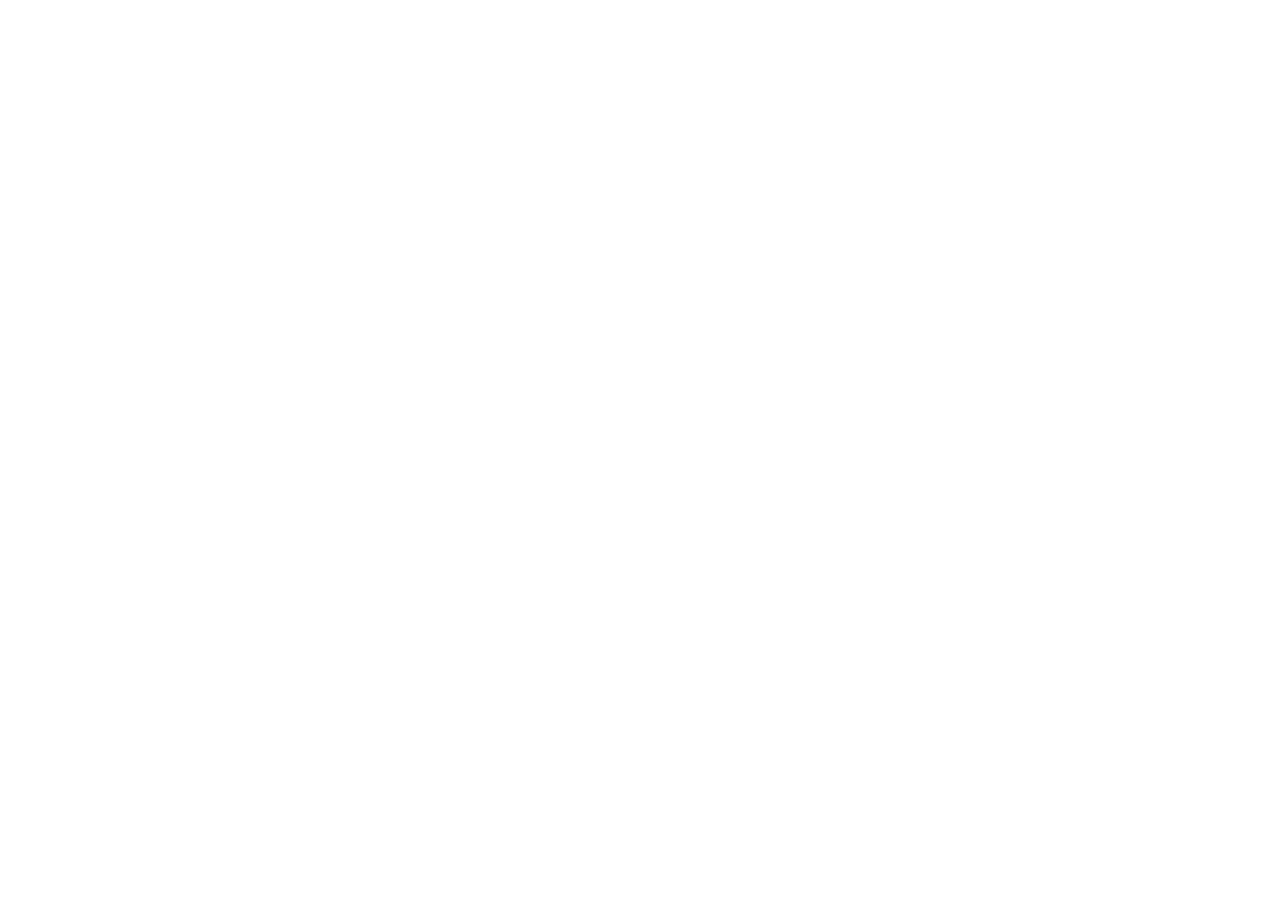
==== index.html @ 84277f6d "Se enlazaron los archivos HTML con Bootstrap" ====
<!DOCTYPE html>
<html lang="en">
<head>
    <meta charset="UTF-8">
    <meta name="viewport" content="width=device-width, initial-scale=1.0">
    <link rel="stylesheet" href="css/bootstrap.min.css">
    <title>E-commerce</title>
</head>
<body>
    <!-- Contenedor principal -->
    <div class="container">
        <!-- Fila -->
        <div class="row">
            <!-- Columna de tamaño 12 -->
            <div class="col-sm-12">
                
            </div>
        </div>
    </div>
    
    <script src="js/bootstrap.bundle.min.js"></script>
</body>
</html>
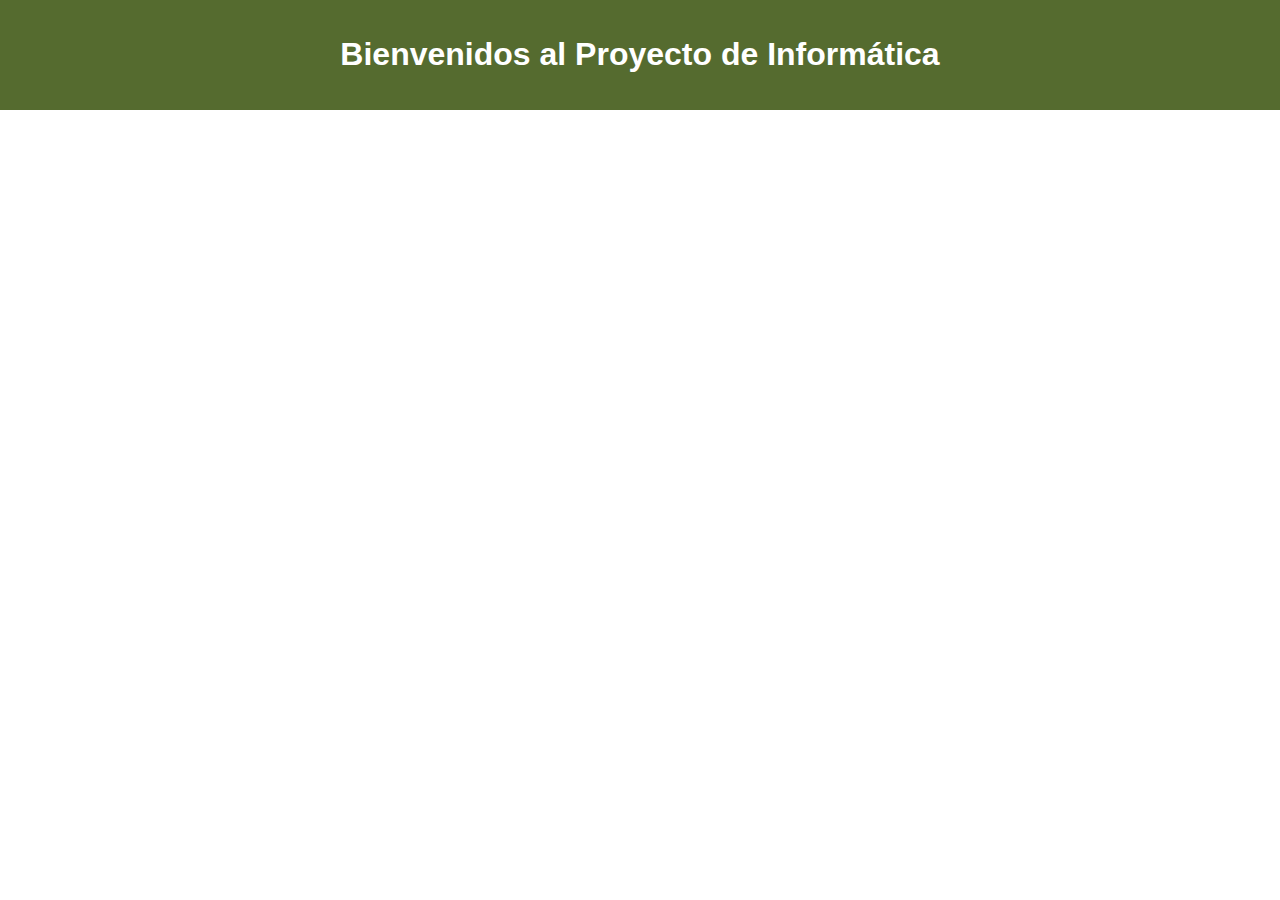
==== commit 7d53406c: "actualizacion de datos" ====
--- a/index.html
+++ b/index.html
@@ -1,23 +1,34 @@
 <!DOCTYPE html>
-<html lang="en">
+<html lang="es">
 <head>
     <meta charset="UTF-8">
     <meta name="viewport" content="width=device-width, initial-scale=1.0">
-    <link rel="stylesheet" href="css/bootstrap.min.css">
-    <title>E-commerce</title>
+    <title>Encabezado y Pie de Página</title>
+    <style>
+        body {
+            font-family: Arial, sans-serif;
+            margin: 0;
+            padding: 0;
+        }
+        header {
+            background-color:darkolivegreen;
+            color: white;
+            padding: 15px 20px;
+            text-align: center;
+        }
+        footer {
+            background-color: #333;
+            color: white;
+            text-align: center;
+            padding: 10px 20px;
+            position: fixed;
+            bottom: 0;
+            width: 100%;
+        }
+    </style>
 </head>
 <body>
-    <!-- Contenedor principal -->
-    <div class="container">
-        <!-- Fila -->
-        <div class="row">
-            <!-- Columna de tamaño 12 -->
-            <div class="col-sm-12">
-                
-            </div>
-        </div>
-    </div>
-    
-    <script src="js/bootstrap.bundle.min.js"></script>
-</body>
-</html>+
+<header>
+    <h1>Bienvenidos al Proyecto de Informática</h1>
+    <p><p>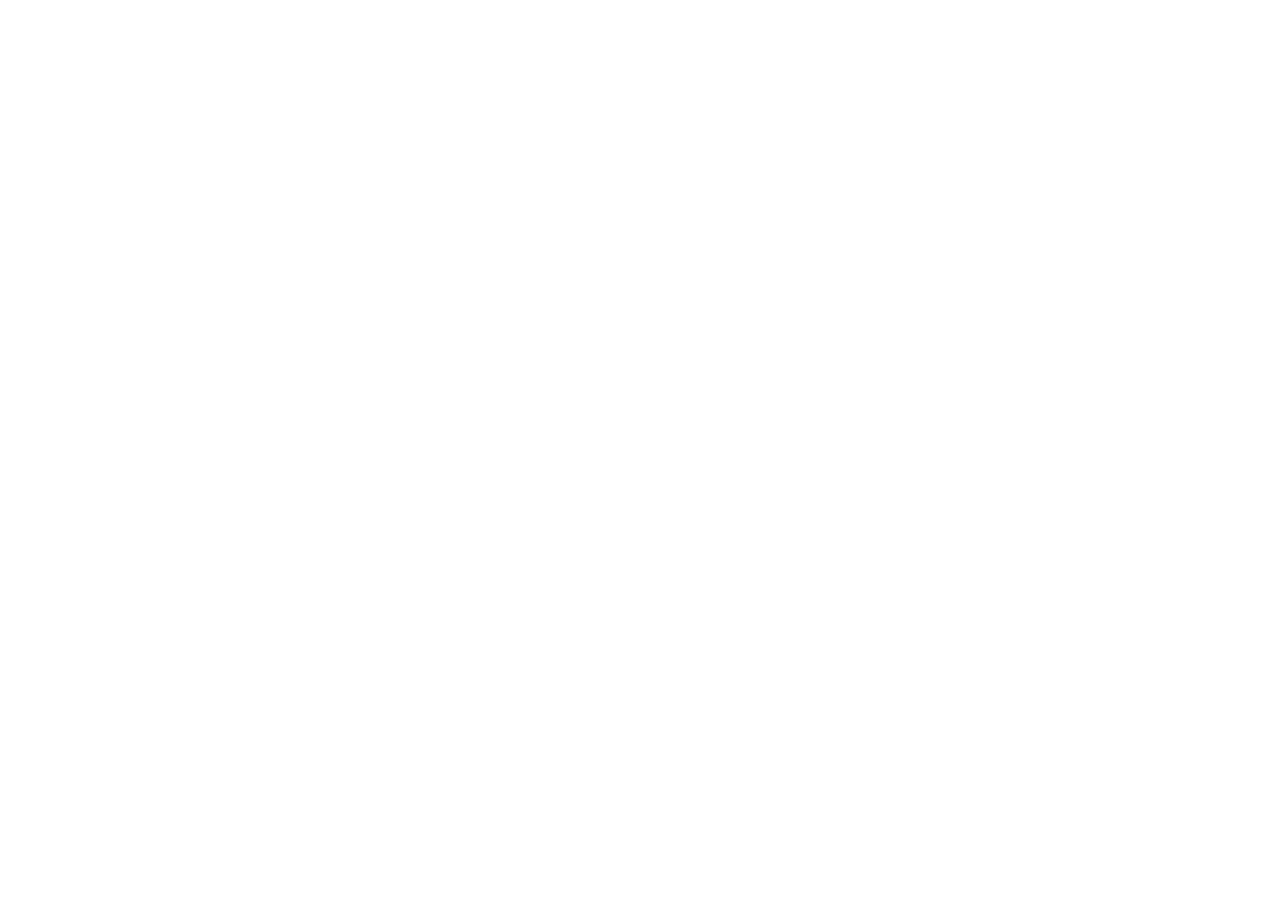
==== commit 1887c96f: "Merge branch 'master' of https://github.com/Kcha0710/ecommerce" ====
--- a/index.html
+++ b/index.html
@@ -3,32 +3,20 @@
 <head>
     <meta charset="UTF-8">
     <meta name="viewport" content="width=device-width, initial-scale=1.0">
-    <title>Encabezado y Pie de Página</title>
-    <style>
-        body {
-            font-family: Arial, sans-serif;
-            margin: 0;
-            padding: 0;
-        }
-        header {
-            background-color:darkolivegreen;
-            color: white;
-            padding: 15px 20px;
-            text-align: center;
-        }
-        footer {
-            background-color: #333;
-            color: white;
-            text-align: center;
-            padding: 10px 20px;
-            position: fixed;
-            bottom: 0;
-            width: 100%;
-        }
-    </style>
+    <link rel="stylesheet" href="css/bootstrap.min.css">
+    <title>E-commerce</title>
 </head>
 <body>
-
-<header>
-    <h1>Bienvenidos al Proyecto de Informática</h1>
-    <p><p>+    <!-- Contenedor principal -->
+    <div class="container">
+        <!-- Fila -->
+        <div class="row">
+            <!-- Columna de tamaño 12 -->
+            <div class="col-sm-12">
+                
+            </div>
+        </div>
+    </div>
+    <script src="js/bootstrap.bundle.min.js"></script>
+</body>
+</html>
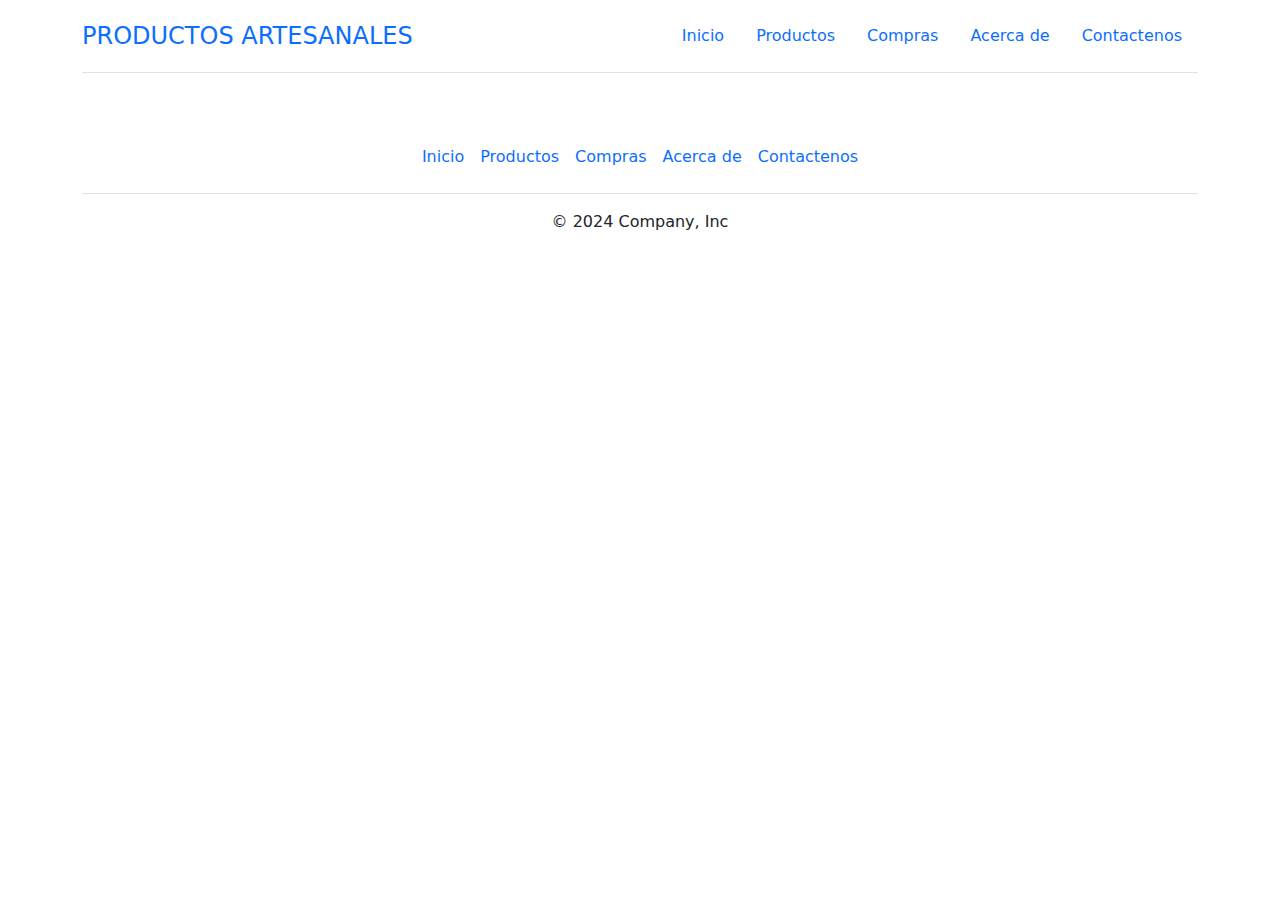
==== commit 8fe7350e: "Creacion del encabezado y pie de pagina en todos los documentos HTML" ====
--- a/index.html
+++ b/index.html
@@ -1,22 +1,53 @@
 <!DOCTYPE html>
-<html lang="es">
+<html lang="en">
 <head>
     <meta charset="UTF-8">
     <meta name="viewport" content="width=device-width, initial-scale=1.0">
     <link rel="stylesheet" href="css/bootstrap.min.css">
+    <link href="headers.css" rel="stylesheet">
     <title>E-commerce</title>
 </head>
 <body>
     <!-- Contenedor principal -->
     <div class="container">
-        <!-- Fila -->
+
+   <!-- Encabezado de la pagina -->
         <div class="row">
-            <!-- Columna de tamaño 12 -->
             <div class="col-sm-12">
-                
+                <header class="d-flex flex-wrap justify-content-center py-3 mb-4 border-bottom">
+                    <a href="/" class="d-flex align-items-center mb-3 mb-md-0 me-md-auto link-body-emphasis text-decoration-none">
+                      <span class="fs-4">PRODUCTOS ARTESANALES</span>
+                    </a>
+                    <ul class="nav nav-pills">
+                      <li class="nav-item"><a href="index.html" class="nav-link" aria-current="page">Inicio</a></li>
+                      <li class="nav-item"><a href="productos.html" class="nav-link">Productos</a></li>
+                      <li class="nav-item"><a href="compra.html" class="nav-link">Compras</a></li>
+                      <li class="nav-item"><a href="acercade.html" class="nav-link">Acerca de</a></li>
+                      <li class="nav-item"><a href="contacto.html" class="nav-link">Contactenos</a></li>
+                    </ul>
+                  </header>
             </div>
         </div>
+    <!-- Fin del encabezado -->
+
+    <!-- Pie de pagina -->
+        <div class="row">
+            <div class="col-sm-12">
+                <footer class="py-3 my-4">
+                    <ul class="nav justify-content-center border-bottom pb-3 mb-3">
+                      <li class="nav-item"><a href="index.html" class="nav-link px-2 text-body-secondary">Inicio</a></li>
+                      <li class="nav-item"><a href="productos.html" class="nav-link px-2 text-body-secondary">Productos</a></li>
+                      <li class="nav-item"><a href="compra.html" class="nav-link px-2 text-body-secondary">Compras</a></li>
+                      <li class="nav-item"><a href="acercade.html" class="nav-link px-2 text-body-secondary">Acerca de</a></li>
+                      <li class="nav-item"><a href="contacto.html" class="nav-link px-2 text-body-secondary">Contactenos</a></li>
+                    </ul>
+                    <p class="text-center text-body-secondary">&copy; 2024 Company, Inc</p>
+                  </footer>
+            </div>
+        </div>
+    <!-- Fin del pie de pagina -->
     </div>
+    
     <script src="js/bootstrap.bundle.min.js"></script>
 </body>
-</html>
+</html>--- a/headers.css
+++ b/headers.css
@@ -0,0 +1,97 @@
+.form-control-dark {
+    border-color: var(--bs-gray);
+  }
+  .form-control-dark:focus {
+    border-color: #fff;
+    box-shadow: 0 0 0 .25rem rgba(255, 255, 255, .25);
+  }
+  
+  .text-small {
+    font-size: 85%;
+  }
+  
+  .dropdown-toggle:not(:focus) {
+    outline: 0;
+  }
+  
+
+
+
+
+
+  .bd-placeholder-img {
+    font-size: 1.125rem;
+    text-anchor: middle;
+    -webkit-user-select: none;
+    -moz-user-select: none;
+    user-select: none;
+  }
+
+  @media (min-width: 768px) {
+    .bd-placeholder-img-lg {
+      font-size: 3.5rem;
+    }
+  }
+
+  .b-example-divider {
+    width: 100%;
+    height: 3rem;
+    background-color: rgba(0, 0, 0, .1);
+    border: solid rgba(0, 0, 0, .15);
+    border-width: 1px 0;
+    box-shadow: inset 0 .5em 1.5em rgba(0, 0, 0, .1), inset 0 .125em .5em rgba(0, 0, 0, .15);
+  }
+
+  .b-example-vr {
+    flex-shrink: 0;
+    width: 1.5rem;
+    height: 100vh;
+  }
+
+  .bi {
+    vertical-align: -.125em;
+    fill: currentColor;
+  }
+
+  .nav-scroller {
+    position: relative;
+    z-index: 2;
+    height: 2.75rem;
+    overflow-y: hidden;
+  }
+
+  .nav-scroller .nav {
+    display: flex;
+    flex-wrap: nowrap;
+    padding-bottom: 1rem;
+    margin-top: -1px;
+    overflow-x: auto;
+    text-align: center;
+    white-space: nowrap;
+    -webkit-overflow-scrolling: touch;
+  }
+
+  .btn-bd-primary {
+    --bd-violet-bg: #712cf9;
+    --bd-violet-rgb: 112.520718, 44.062154, 249.437846;
+
+    --bs-btn-font-weight: 600;
+    --bs-btn-color: var(--bs-white);
+    --bs-btn-bg: var(--bd-violet-bg);
+    --bs-btn-border-color: var(--bd-violet-bg);
+    --bs-btn-hover-color: var(--bs-white);
+    --bs-btn-hover-bg: #6528e0;
+    --bs-btn-hover-border-color: #6528e0;
+    --bs-btn-focus-shadow-rgb: var(--bd-violet-rgb);
+    --bs-btn-active-color: var(--bs-btn-hover-color);
+    --bs-btn-active-bg: #5a23c8;
+    --bs-btn-active-border-color: #5a23c8;
+  }
+
+  .bd-mode-toggle {
+    z-index: 1500;
+  }
+
+  .bd-mode-toggle .dropdown-menu .active .bi {
+    display: block !important;
+  }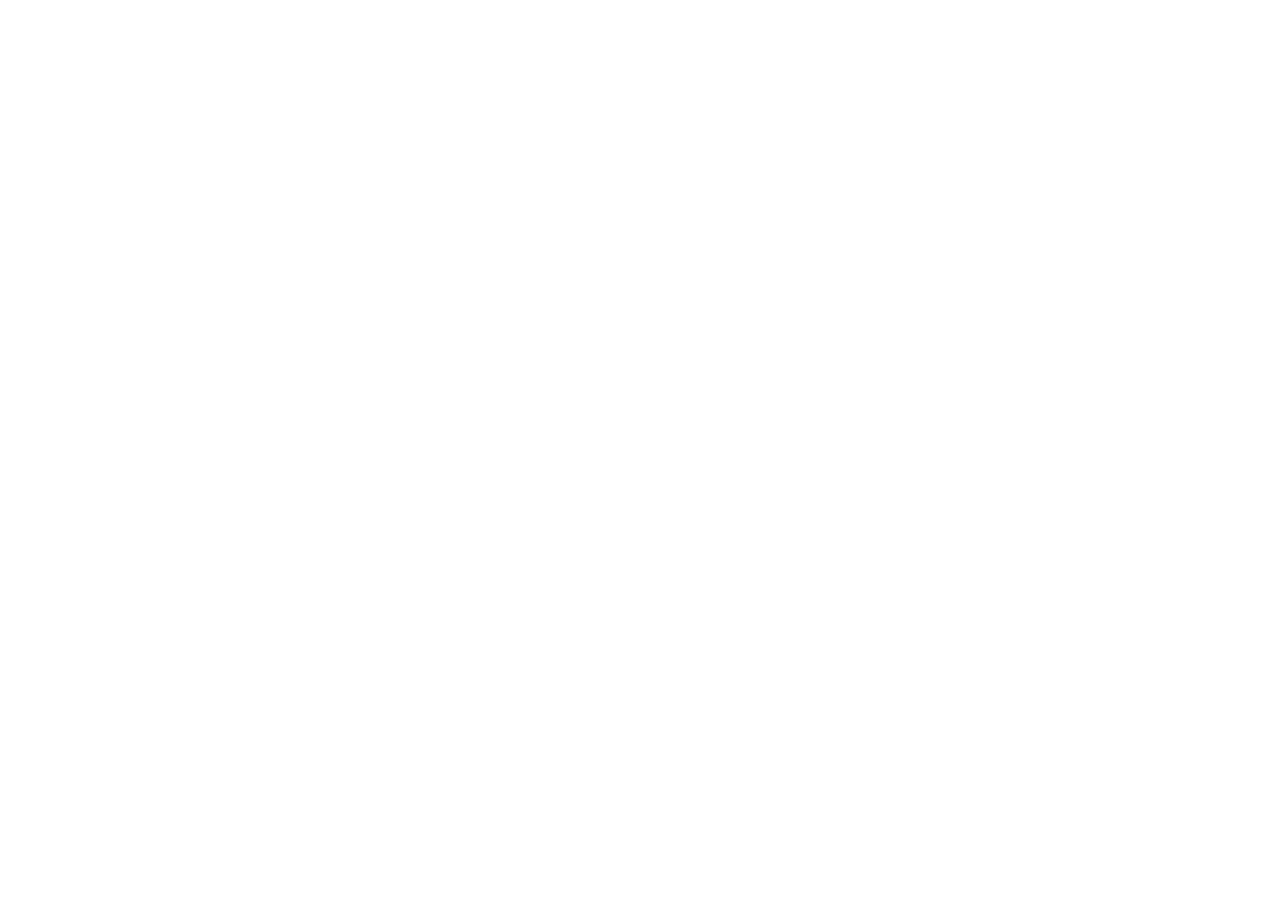
==== commit ccb3b219: "andres miranda" ====
--- a/index.html
+++ b/index.html
@@ -1,53 +1,23 @@
 <!DOCTYPE html>
-<html lang="en">
+<html lang="es">
 <head>
     <meta charset="UTF-8">
     <meta name="viewport" content="width=device-width, initial-scale=1.0">
     <link rel="stylesheet" href="css/bootstrap.min.css">
-    <link href="headers.css" rel="stylesheet">
     <title>E-commerce</title>
 </head>
 <body>
     <!-- Contenedor principal -->
     <div class="container">
+        <!-- Fila -->
+        <div class="row">
+            <!-- Columna de tamaño 12 -->
+            <div class="col-sm-12">
 
-   <!-- Encabezado de la pagina -->
-        <div class="row">
-            <div class="col-sm-12">
-                <header class="d-flex flex-wrap justify-content-center py-3 mb-4 border-bottom">
-                    <a href="/" class="d-flex align-items-center mb-3 mb-md-0 me-md-auto link-body-emphasis text-decoration-none">
-                      <span class="fs-4">PRODUCTOS ARTESANALES</span>
-                    </a>
-                    <ul class="nav nav-pills">
-                      <li class="nav-item"><a href="index.html" class="nav-link" aria-current="page">Inicio</a></li>
-                      <li class="nav-item"><a href="productos.html" class="nav-link">Productos</a></li>
-                      <li class="nav-item"><a href="compra.html" class="nav-link">Compras</a></li>
-                      <li class="nav-item"><a href="acercade.html" class="nav-link">Acerca de</a></li>
-                      <li class="nav-item"><a href="contacto.html" class="nav-link">Contactenos</a></li>
-                    </ul>
-                  </header>
+
             </div>
         </div>
-    <!-- Fin del encabezado -->
-
-    <!-- Pie de pagina -->
-        <div class="row">
-            <div class="col-sm-12">
-                <footer class="py-3 my-4">
-                    <ul class="nav justify-content-center border-bottom pb-3 mb-3">
-                      <li class="nav-item"><a href="index.html" class="nav-link px-2 text-body-secondary">Inicio</a></li>
-                      <li class="nav-item"><a href="productos.html" class="nav-link px-2 text-body-secondary">Productos</a></li>
-                      <li class="nav-item"><a href="compra.html" class="nav-link px-2 text-body-secondary">Compras</a></li>
-                      <li class="nav-item"><a href="acercade.html" class="nav-link px-2 text-body-secondary">Acerca de</a></li>
-                      <li class="nav-item"><a href="contacto.html" class="nav-link px-2 text-body-secondary">Contactenos</a></li>
-                    </ul>
-                    <p class="text-center text-body-secondary">&copy; 2024 Company, Inc</p>
-                  </footer>
-            </div>
-        </div>
-    <!-- Fin del pie de pagina -->
     </div>
-    
     <script src="js/bootstrap.bundle.min.js"></script>
 </body>
-</html>+</html>
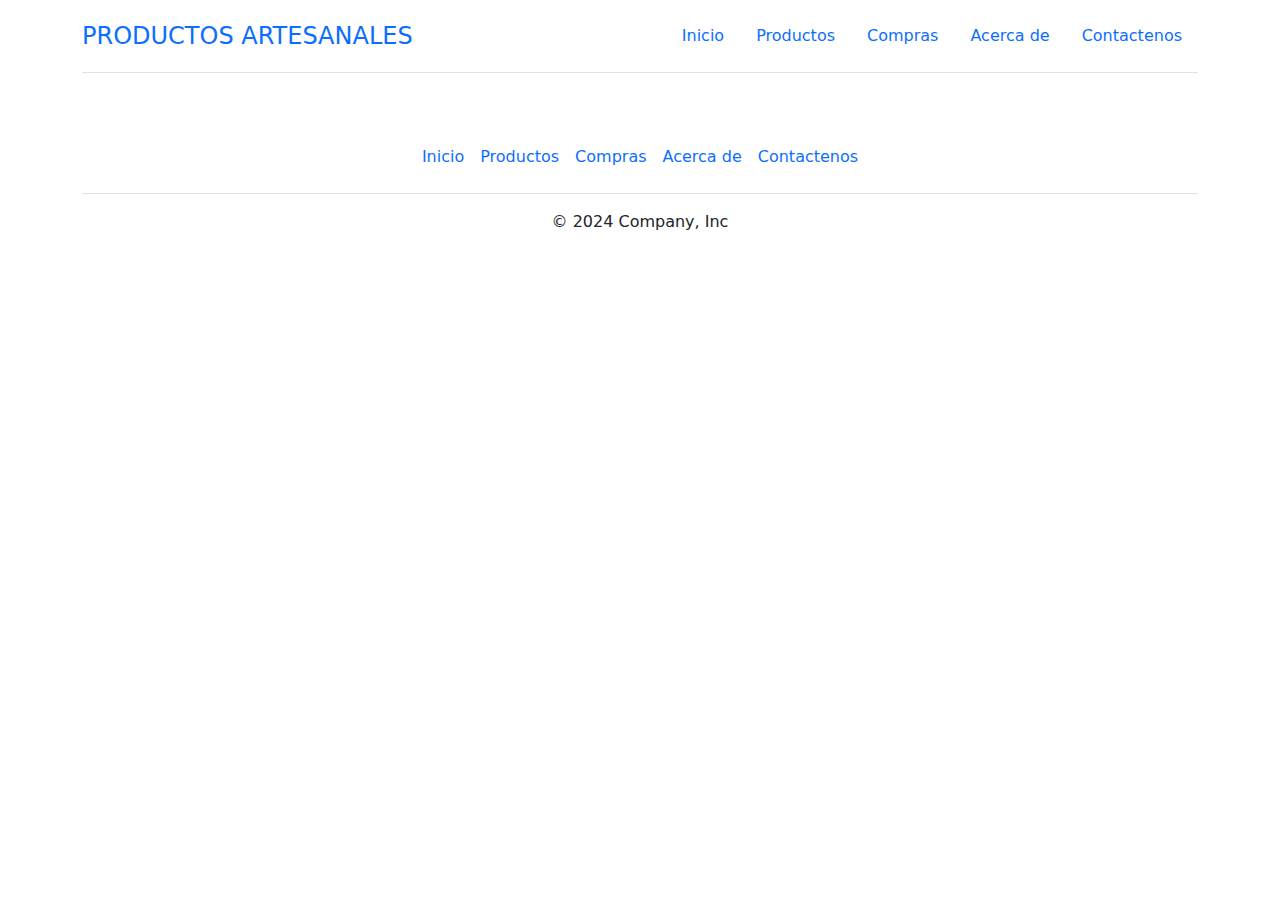
==== commit 82a0c6da: "Merge branch 'master' of https://github.com/Kcha0710/ecommerce" ====
--- a/index.html
+++ b/index.html
@@ -4,19 +4,48 @@
     <meta charset="UTF-8">
     <meta name="viewport" content="width=device-width, initial-scale=1.0">
     <link rel="stylesheet" href="css/bootstrap.min.css">
+    <link href="headers.css" rel="stylesheet">
     <title>E-commerce</title>
 </head>
 <body>
     <!-- Contenedor principal -->
     <div class="container">
-        <!-- Fila -->
+
+   <!-- Encabezado de la pagina -->
         <div class="row">
-            <!-- Columna de tamaño 12 -->
             <div class="col-sm-12">
-
-
+                <header class="d-flex flex-wrap justify-content-center py-3 mb-4 border-bottom">
+                    <a href="index.html" class="d-flex align-items-center mb-3 mb-md-0 me-md-auto link-body-emphasis text-decoration-none">
+                      <span class="fs-4">PRODUCTOS ARTESANALES</span>
+                    </a>
+                    <ul class="nav nav-pills">
+                      <li class="nav-item"><a href="index.html" class="nav-link" aria-current="page">Inicio</a></li>
+                      <li class="nav-item"><a href="productos.html" class="nav-link">Productos</a></li>
+                      <li class="nav-item"><a href="compra.html" class="nav-link">Compras</a></li>
+                      <li class="nav-item"><a href="acercade.html" class="nav-link">Acerca de</a></li>
+                      <li class="nav-item"><a href="contacto.html" class="nav-link">Contactenos</a></li>
+                    </ul>
+                  </header>
             </div>
         </div>
+    <!-- Fin del encabezado -->
+
+    <!-- Pie de pagina -->
+        <div class="row">
+            <div class="col-sm-12">
+                <footer class="py-3 my-4">
+                    <ul class="nav justify-content-center border-bottom pb-3 mb-3">
+                      <li class="nav-item"><a href="index.html" class="nav-link px-2 text-body-secondary">Inicio</a></li>
+                      <li class="nav-item"><a href="productos.html" class="nav-link px-2 text-body-secondary">Productos</a></li>
+                      <li class="nav-item"><a href="compra.html" class="nav-link px-2 text-body-secondary">Compras</a></li>
+                      <li class="nav-item"><a href="acercade.html" class="nav-link px-2 text-body-secondary">Acerca de</a></li>
+                      <li class="nav-item"><a href="contacto.html" class="nav-link px-2 text-body-secondary">Contactenos</a></li>
+                    </ul>
+                    <p class="text-center text-body-secondary">&copy; 2024 Company, Inc</p>
+                  </footer>
+            </div>
+        </div>
+    <!-- Fin del pie de pagina -->
     </div>
     <script src="js/bootstrap.bundle.min.js"></script>
 </body>
--- a/headers.css
+++ b/headers.css
@@ -0,0 +1,97 @@
+.form-control-dark {
+    border-color: var(--bs-gray);
+  }
+  .form-control-dark:focus {
+    border-color: #fff;
+    box-shadow: 0 0 0 .25rem rgba(255, 255, 255, .25);
+  }
+  
+  .text-small {
+    font-size: 85%;
+  }
+  
+  .dropdown-toggle:not(:focus) {
+    outline: 0;
+  }
+  
+
+
+
+
+
+  .bd-placeholder-img {
+    font-size: 1.125rem;
+    text-anchor: middle;
+    -webkit-user-select: none;
+    -moz-user-select: none;
+    user-select: none;
+  }
+
+  @media (min-width: 768px) {
+    .bd-placeholder-img-lg {
+      font-size: 3.5rem;
+    }
+  }
+
+  .b-example-divider {
+    width: 100%;
+    height: 3rem;
+    background-color: rgba(0, 0, 0, .1);
+    border: solid rgba(0, 0, 0, .15);
+    border-width: 1px 0;
+    box-shadow: inset 0 .5em 1.5em rgba(0, 0, 0, .1), inset 0 .125em .5em rgba(0, 0, 0, .15);
+  }
+
+  .b-example-vr {
+    flex-shrink: 0;
+    width: 1.5rem;
+    height: 100vh;
+  }
+
+  .bi {
+    vertical-align: -.125em;
+    fill: currentColor;
+  }
+
+  .nav-scroller {
+    position: relative;
+    z-index: 2;
+    height: 2.75rem;
+    overflow-y: hidden;
+  }
+
+  .nav-scroller .nav {
+    display: flex;
+    flex-wrap: nowrap;
+    padding-bottom: 1rem;
+    margin-top: -1px;
+    overflow-x: auto;
+    text-align: center;
+    white-space: nowrap;
+    -webkit-overflow-scrolling: touch;
+  }
+
+  .btn-bd-primary {
+    --bd-violet-bg: #712cf9;
+    --bd-violet-rgb: 112.520718, 44.062154, 249.437846;
+
+    --bs-btn-font-weight: 600;
+    --bs-btn-color: var(--bs-white);
+    --bs-btn-bg: var(--bd-violet-bg);
+    --bs-btn-border-color: var(--bd-violet-bg);
+    --bs-btn-hover-color: var(--bs-white);
+    --bs-btn-hover-bg: #6528e0;
+    --bs-btn-hover-border-color: #6528e0;
+    --bs-btn-focus-shadow-rgb: var(--bd-violet-rgb);
+    --bs-btn-active-color: var(--bs-btn-hover-color);
+    --bs-btn-active-bg: #5a23c8;
+    --bs-btn-active-border-color: #5a23c8;
+  }
+
+  .bd-mode-toggle {
+    z-index: 1500;
+  }
+
+  .bd-mode-toggle .dropdown-menu .active .bi {
+    display: block !important;
+  }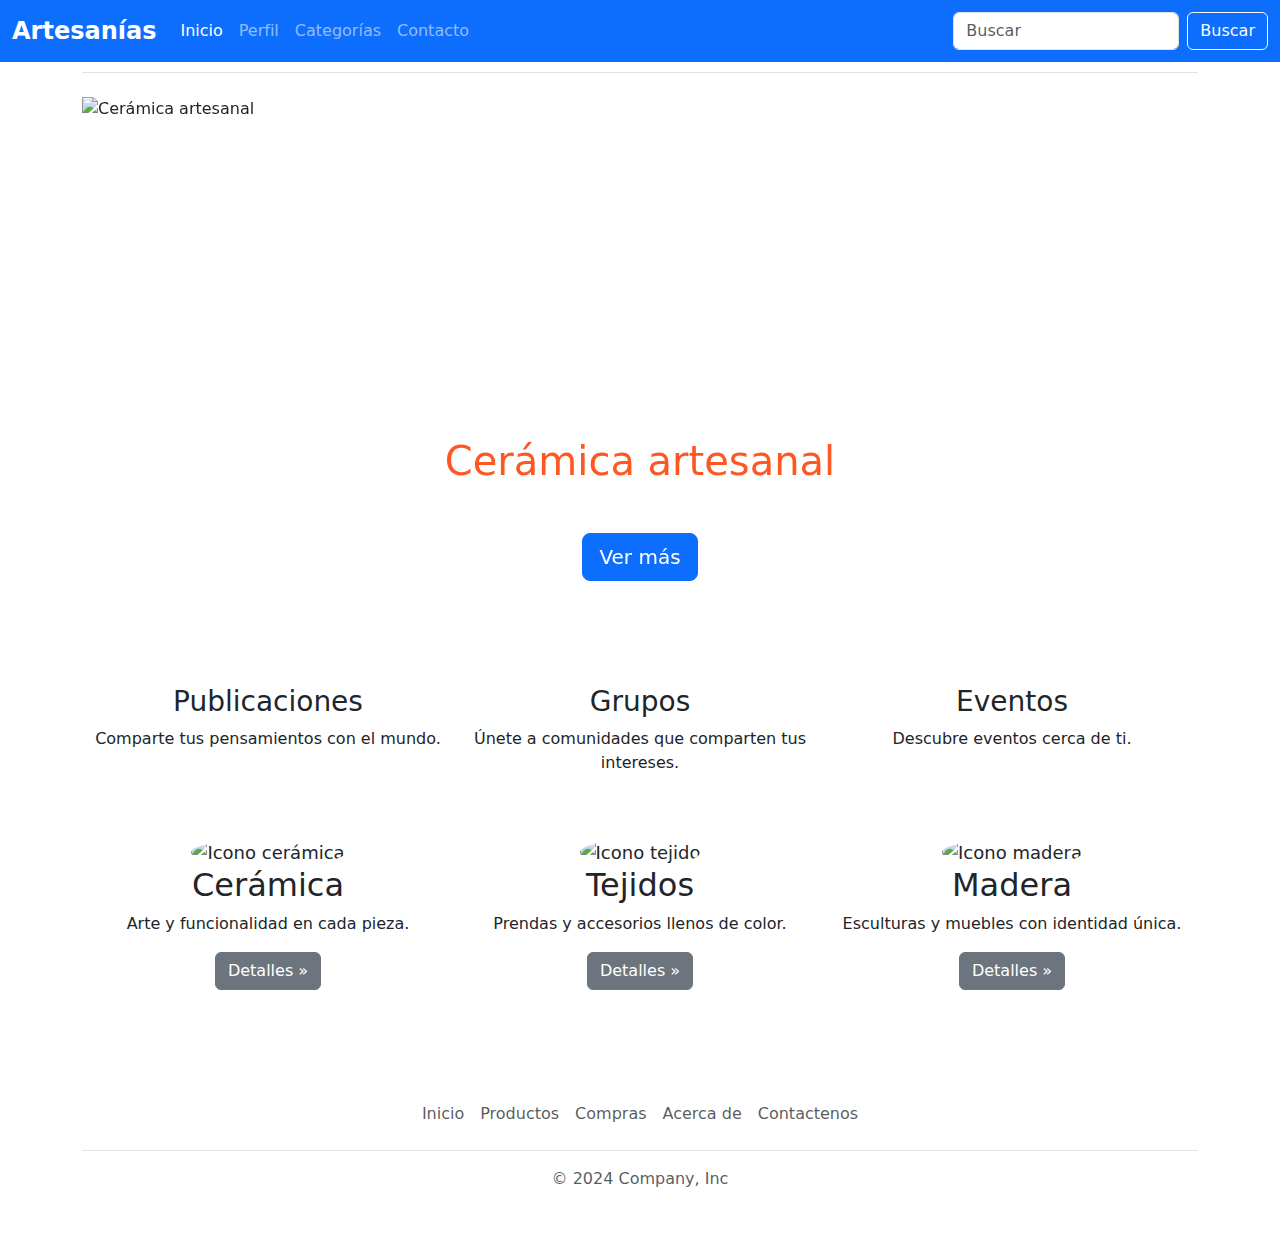
==== commit 02eb280d: "actualizaciones,creacion de carrucel,creacion de icono de busqueda,creacion iconos de productos en e" ====
--- a/index.html
+++ b/index.html
@@ -29,7 +29,166 @@
             </div>
         </div>
     <!-- Fin del encabezado -->
-
+    <link href="https://cdn.jsdelivr.net/npm/bootstrap@5.3.0/dist/css/bootstrap.min.css" rel="stylesheet">
+
+    <style>
+        .navbar-brand {
+            font-weight: bold;
+            font-size: 1.5rem;
+            color:black;
+        }
+
+        .carousel-inner img {
+            height: 60vh;
+            object-fit: cover;
+        }
+
+        .carousel-caption h1 {
+            color: #ff5722;
+        }
+
+        .featurette-divider {
+            margin: 4rem 0;
+        }
+
+        .footer {
+            background-color: #f8f9fa00;
+            padding: 20px;
+            text-align: center;
+        }
+
+        .bd-placeholder-img {
+            font-size: 1.125rem;
+            text-anchor: middle;
+            -webkit-user-select: none;
+            -moz-user-select: none;
+            user-select: none;
+        }
+
+        @media (min-width: 768px) {
+            .bd-placeholder-img-lg {
+                font-size: 0rem;
+            }
+        }
+    </style>
+</head>
+<body>
+    <!-- Header -->
+    <nav class="navbar navbar-expand-md navbar-dark bg-primary fixed-top">
+        <div class="container-fluid">
+            <a class="navbar-brand" href="#"> Artesanías</a>
+            <button class="navbar-toggler" type="button" data-bs-toggle="collapse" data-bs-target="#navbarCollapse" aria-controls="navbarCollapse" aria-expanded="false" aria-label="Toggle navigation">
+                <span class="navbar-toggler-icon"></span>
+            </button>
+            <div class="collapse navbar-collapse" id="navbarCollapse">
+                <ul class="navbar-nav me-auto mb-2 mb-md-0">
+                    <li class="nav-item"><a class="nav-link active" href="#">Inicio</a></li>
+                    <li class="nav-item"><a class="nav-link" href="#">Perfil</a></li>
+                    <li class="nav-item"><a class="nav-link" href="#">Categorías</a></li>
+                    <li class="nav-item"><a class="nav-link" href="#">Contacto</a></li>
+                </ul>
+                <form class="d-flex" role="search">
+                    <input class="form-control me-2" type="search" placeholder="Buscar" aria-label="Buscar">
+                    <button class="btn btn-outline-light" type="submit">Buscar</button>
+                </form>
+            </div>
+        </div>
+    </nav>
+
+    <!-- Carousel -->
+    <div id="carouselExample" class="carousel slide" data-bs-ride="carousel">
+        <div class="carousel-indicators">
+            <button type="button" data-bs-target="#carouselExample" data-bs-slide-to="0" class="active" aria-current="true"></button>
+            <button type="button" data-bs-target="#carouselExample" data-bs-slide-to="1"></button>
+            <button type="button" data-bs-target="#carouselExample" data-bs-slide-to="2"></button>
+        </div>
+        <div class="carousel-inner">
+            <!-- Slide 1 -->
+            <div class="carousel-item active">
+                <img src="https://via.placeholder.com/1200x400" class="d-block w-100" alt="Cerámica artesanal">
+                <div class="carousel-caption d-none d-md-block">
+                    <h1>Cerámica artesanal</h1>
+                    <p>Descubre las maravillas de la cerámica hecha a mano.</p>
+                    <p><a class="btn btn-lg btn-primary" href="#">Ver más</a></p>
+                </div>
+            </div>
+            <!-- Slide 2 -->
+            <div class="carousel-item">
+                <img src="https://via.placeholder.com/1200x400" class="d-block w-100" alt="Tejidos únicos">
+                <div class="carousel-caption">
+                    <h1>Tejidos únicos</h1>
+                    <p>Color y tradición en cada pieza tejida.</p>
+                    <p><a class="btn btn-lg btn-primary" href="#">Explorar</a></p>
+                </div>
+            </div>
+            <!-- Slide 3 -->
+            <div class="carousel-item">
+                <img src="https://via.placeholder.com/1200x400" class="d-block w-100" alt="Esculturas en madera">
+                <div class="carousel-caption text-end">
+                    <h1>Esculturas en madera</h1>
+                    <p>Arte que conecta con la naturaleza.</p>
+                    <p><a class="btn btn-lg btn-primary" href="#">Más detalles</a></p>
+                </div>
+            </div>
+        </div>
+        <button class="carousel-control-prev" type="button" data-bs-target="#carouselExample" data-bs-slide="prev">
+            <span class="carousel-control-prev-icon" aria-hidden="true"></span>
+            <span class="visually-hidden">Anterior</span>
+        </button>
+        <button class="carousel-control-next" type="button" data-bs-target="#carouselExample" data-bs-slide="next">
+            <span class="carousel-control-next-icon" aria-hidden="true"></span>
+            <span class="visually-hidden">Siguiente</span>
+        </button>
+    </div>
+
+    <!-- Main Content -->
+    <div class="container my-5 text-center">
+        <div class="row text-center">
+            <div class="col-md-4">
+                <h3>Publicaciones</h3>
+                <p>Comparte tus pensamientos con el mundo.</p>
+            </div>
+            <div class="col-md-4">
+                <h3>Grupos</h3>
+                <p>Únete a comunidades que comparten tus intereses.</p>
+            </div>
+            <div class="col-md-4">
+                <h3>Eventos</h3>
+                <p>Descubre eventos cerca de ti.</p>
+            </div>
+        </div>
+
+        <!-- Categorías de Artesanías -->
+        <div class="row mt-5">
+            <div class="col-lg-4">
+                <img src="https://via.placeholder.com/140" class="bd-placeholder-img rounded-circle" width="140" height="140" alt="Icono cerámica">
+                <h2>Cerámica</h2>
+                <p>Arte y funcionalidad en cada pieza.</p>
+                <p><a class="btn btn-secondary" href="#">Detalles »</a></p>
+            </div>
+            <div class="col-lg-4">
+                <img src="https://via.placeholder.com/140" class="bd-placeholder-img rounded-circle" width="140" height="140" alt="Icono tejido">
+                <h2>Tejidos</h2>
+                <p>Prendas y accesorios llenos de color.</p>
+                <p><a class="btn btn-secondary" href="#">Detalles »</a></p>
+            </div>
+            <div class="col-lg-4">
+                <img src="https://via.placeholder.com/140" class="bd-placeholder-img rounded-circle" width="140" height="140" alt="Icono madera">
+                <h2>Madera</h2>
+                <p>Esculturas y muebles con identidad única.</p>
+                <p><a class="btn btn-secondary" href="#">Detalles »</a></p>
+            </div>
+        </div>
+    </div>
+
+    <!-- Footer -->
+   
+
+    <!-- Bootstrap JS -->
+    <script src="https://cdn.jsdelivr.net/npm/bootstrap@5.3.0/dist/js/bootstrap.bundle.min.js"></script>
+
+
+    
     <!-- Pie de pagina -->
         <div class="row">
             <div class="col-sm-12">
